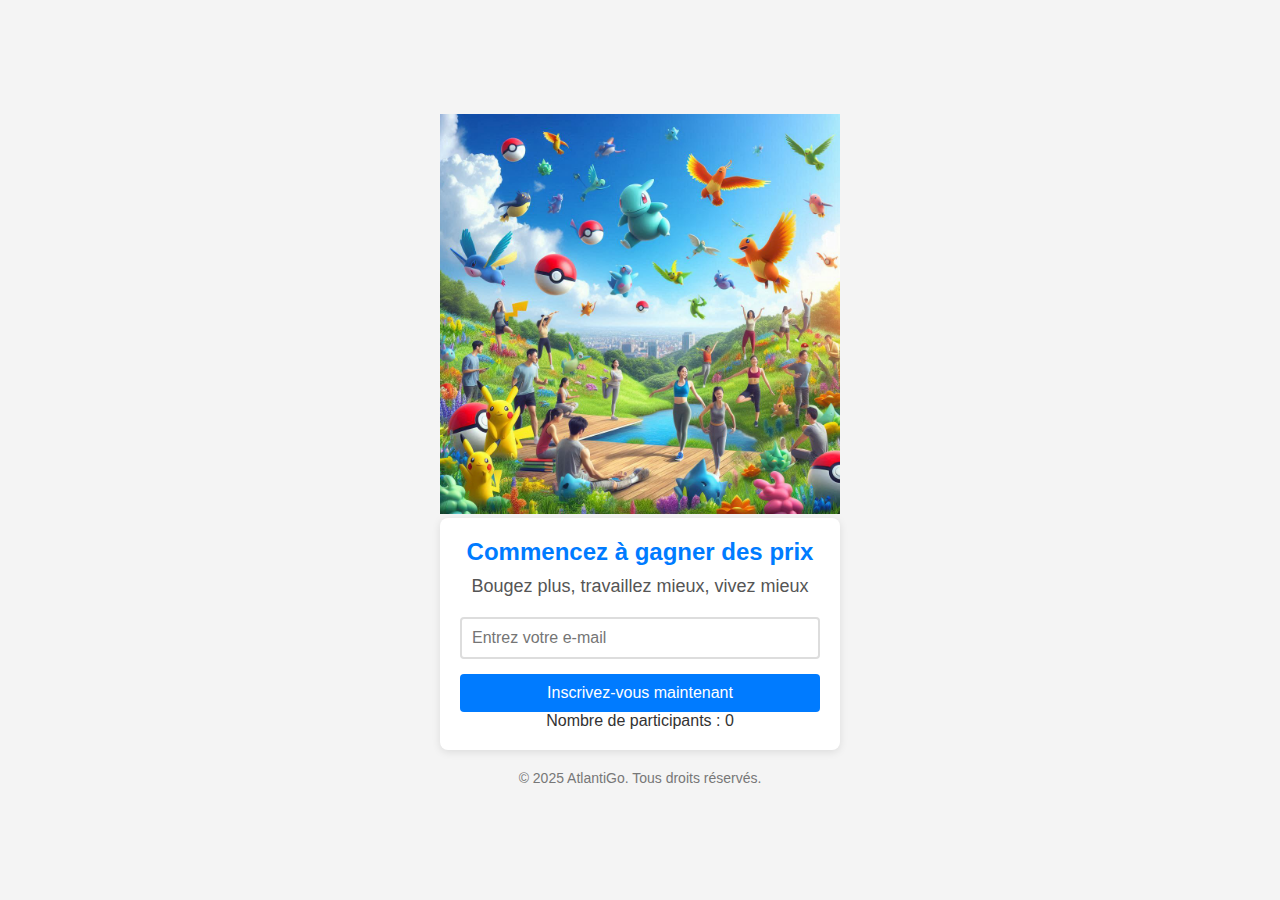
==== index.html @ 7b0aa160 "pROJECT INNOV" ====
<!DOCTYPE html>
<html lang="fr">
<head>
    <meta charset="UTF-8">
    <meta name="viewport" content="width=device-width, initial-scale=1.0">
    <title>Register - AtlantiGo</title>
    <link rel="stylesheet" href="styles.css">
</head>
<body>
    <header>
        <img src="img/img.jpg" alt="AtlantiGo Logo" class="header-img">
    </header>

    <main>
        <div class="form-container">
            <h1>Commencez à gagner des prix</h1>
            <p class="slogan">Bougez plus, travaillez mieux, vivez mieux</p>

            <form id="register-form" action="https://formspree.io/f/xdkeokdr" method="POST">
                <input type="email" id="email" name="email" placeholder="Entrez votre e-mail" required>
                <button type="submit">Inscrivez-vous maintenant</button>
            </form>
            <p id="confirmation-message"></p>
            <p>Nombre de participants : <span id="participants-count">0</span></p>
        </div>
    </main>

    <footer>
        <p>&copy; 2025 AtlantiGo. Tous droits réservés.</p>
    </footer>

    <script src="script.js"></script>
</body>
</html>
---- styles.css ----
/* General reset */
* {
  margin: 0;
  padding: 0;
  box-sizing: border-box;
}

/* Body and general styles */
body {
  font-family: Arial, sans-serif;
  background-color: #f4f4f4;
  color: #333;
  display: flex;
  justify-content: center;
  align-items: center;
  height: 100vh;
  flex-direction: column;
}

/* Header with the logo */
header {
  width: 100%;
  text-align: center;
}

.header-img {
  width: 100%;
  max-width: 400px;
}

/* Main form container */
.form-container {
  background-color: white;
  padding: 20px;
  border-radius: 8px;
  box-shadow: 0 2px 8px rgba(0, 0, 0, 0.1);
  text-align: center;
  width: 100%;
  max-width: 400px;
}

/* Heading and slogan */
h1 {
  margin-bottom: 10px;
  font-size: 24px;
  color: #007bff;
}

.slogan {
  font-size: 18px;
  margin-bottom: 20px;
  color: #555;
}

/* Input field */
input[type="email"] {
  width: 100%;
  padding: 10px;
  margin-bottom: 15px;
  border: 2px solid #ddd;
  border-radius: 4px;
  font-size: 16px;
}

/* Button */
button {
  width: 100%;
  padding: 10px;
  background-color: #007bff;
  border: none;
  color: white;
  font-size: 16px;
  border-radius: 4px;
  cursor: pointer;
}

button:hover {
  background-color: #0056b3;
}

/* Footer */
footer {
  margin-top: 20px;
  text-align: center;
  font-size: 14px;
  color: #777;
}
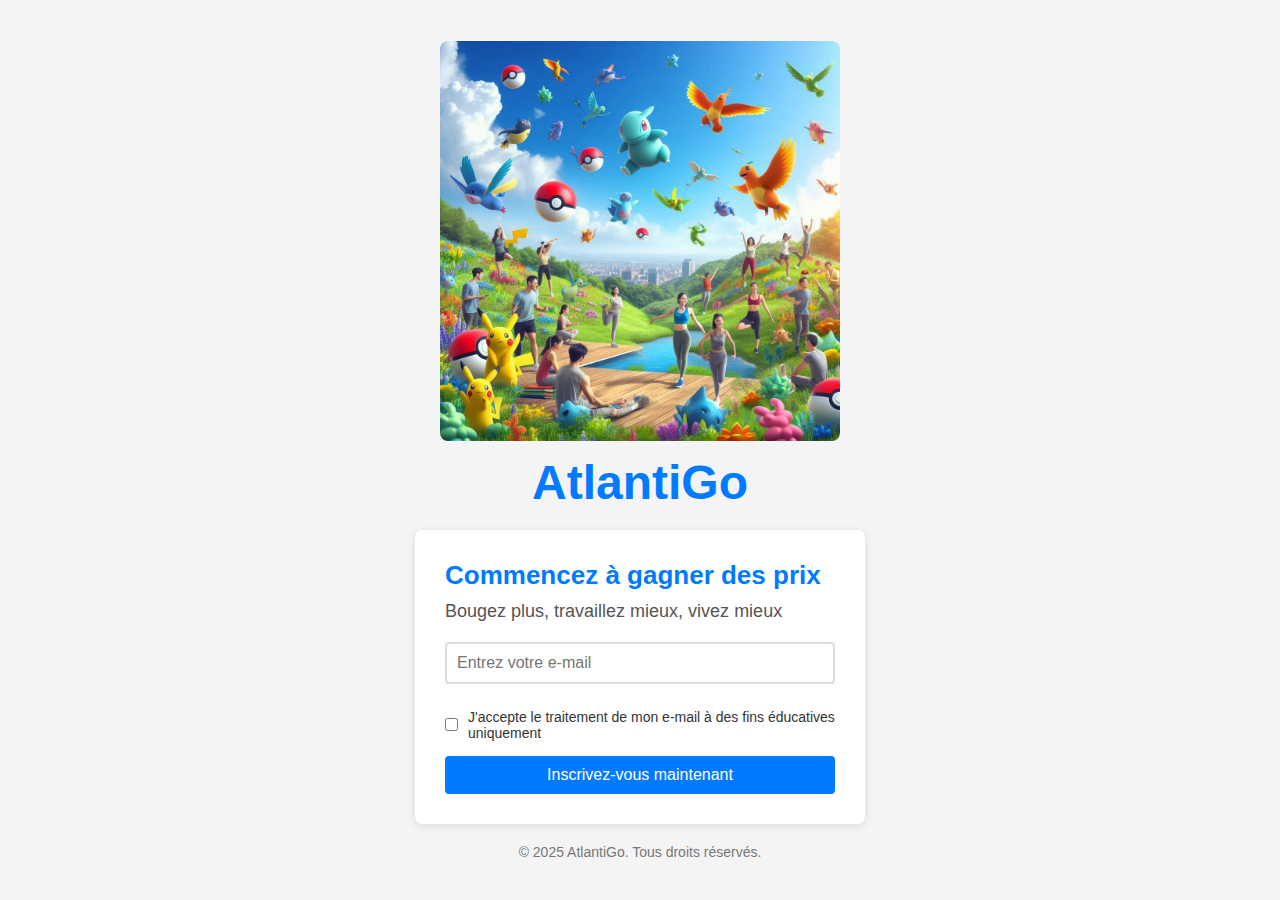
==== commit 5e963648: "updated validations" ====
--- a/index.html
+++ b/index.html
@@ -9,19 +9,24 @@
 <body>
     <header>
         <img src="img/img.jpg" alt="AtlantiGo Logo" class="header-img">
+        <h1 class="app-title">AtlantiGo</h1>
     </header>
 
     <main>
         <div class="form-container">
-            <h1>Commencez à gagner des prix</h1>
+            <h2>Commencez à gagner des prix</h2>
             <p class="slogan">Bougez plus, travaillez mieux, vivez mieux</p>
 
             <form id="register-form" action="https://formspree.io/f/xdkeokdr" method="POST">
                 <input type="email" id="email" name="email" placeholder="Entrez votre e-mail" required>
+                <div class="error-message" id="email-error"></div>
+                <div class="checkbox-container">
+                    <input type="checkbox" id="terms" name="terms">
+                    <label for="terms">J'accepte le traitement de mon e-mail à des fins éducatives uniquement</label>
+                </div>
+                <div class="error-message" id="terms-error"></div>
                 <button type="submit">Inscrivez-vous maintenant</button>
             </form>
-            <p id="confirmation-message"></p>
-            <p>Nombre de participants : <span id="participants-count">0</span></p>
         </div>
     </main>
 
--- a/styles.css
+++ b/styles.css
@@ -15,34 +15,44 @@
   align-items: center;
   height: 100vh;
   flex-direction: column;
+  text-align: center;
 }
 
 /* Header with the logo */
 header {
   width: 100%;
-  text-align: center;
+  margin-bottom: 20px;
 }
 
 .header-img {
   width: 100%;
   max-width: 400px;
+  border-radius: 8px;
+}
+
+/* Title */
+.app-title {
+  font-size: 48px;
+  color: #007bff;
+  font-weight: bold;
+  margin-top: 10px;
 }
 
 /* Main form container */
 .form-container {
   background-color: white;
-  padding: 20px;
+  padding: 30px;
   border-radius: 8px;
   box-shadow: 0 2px 8px rgba(0, 0, 0, 0.1);
-  text-align: center;
   width: 100%;
-  max-width: 400px;
+  max-width: 450px;
+  text-align: left;
 }
 
 /* Heading and slogan */
-h1 {
+h2 {
   margin-bottom: 10px;
-  font-size: 24px;
+  font-size: 26px;
   color: #007bff;
 }
 
@@ -62,6 +72,18 @@
   font-size: 16px;
 }
 
+/* Checkbox and label */
+.checkbox-container {
+  display: flex;
+  align-items: center;
+  margin-bottom: 15px;
+}
+
+.checkbox-container label {
+  margin-left: 10px;
+  font-size: 14px;
+}
+
 /* Button */
 button {
   width: 100%;
@@ -78,6 +100,13 @@
   background-color: #0056b3;
 }
 
+/* Error message */
+.error-message {
+  color: red;
+  font-size: 14px;
+  margin-bottom: 10px;
+}
+
 /* Footer */
 footer {
   margin-top: 20px;
